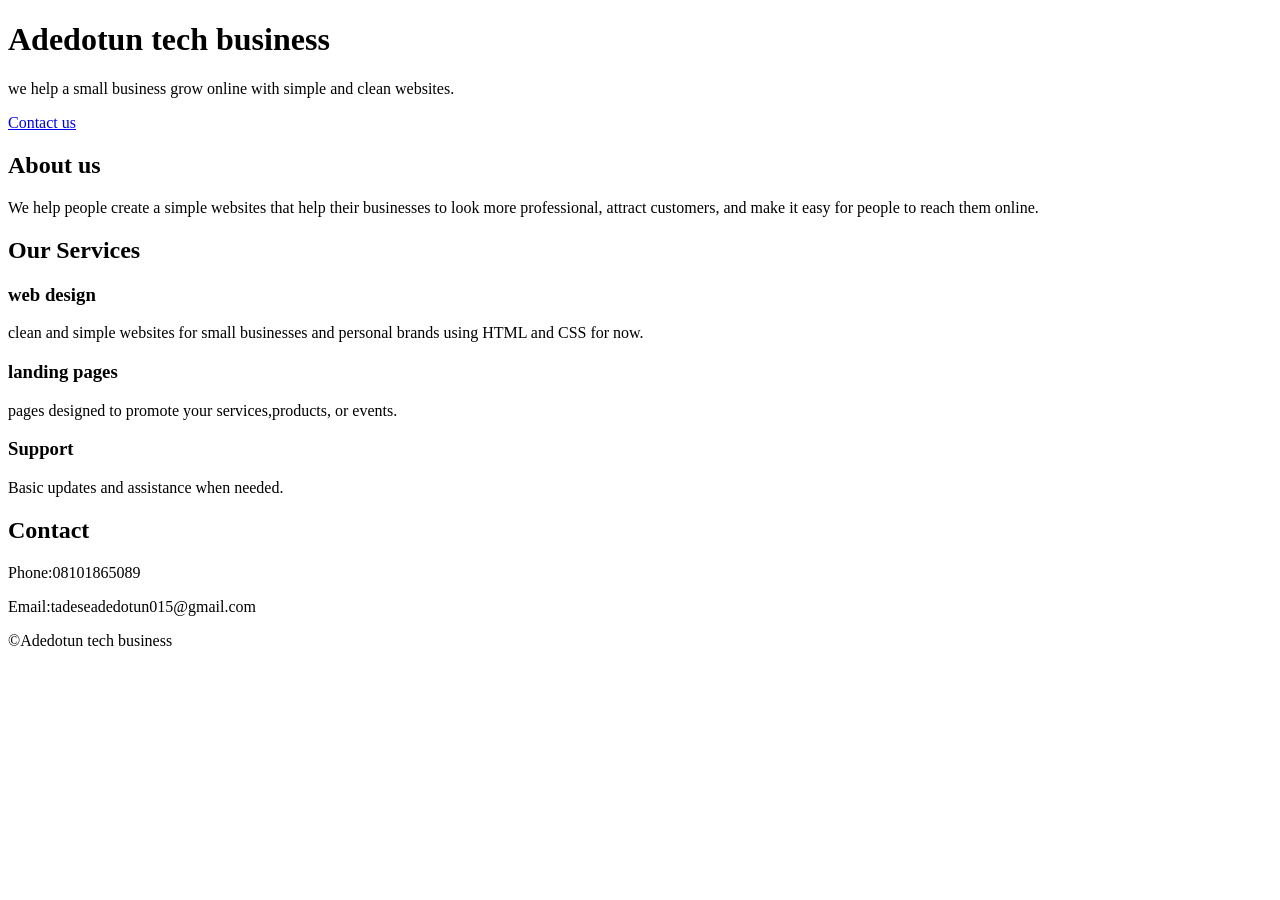
==== business-landing.html.html @ b6fb9127 "Add files via upload" ====
<!doctype html>
<html>
<head>
<meta name="viewport" content="width=device-width,initial-scale=1">    
<meta charset="Utf-8" />
<link rel="stylesheet" type="text/css" href="C:\Users\HP\Documents\DOTUN FILE\style.css14.css">
</head>
<title>ADEDOTUN TECH BUSINESS</title>
<body>

 <header>   
<div class="container">
    <h1>Adedotun tech business</h1>
    <p>we help a small business grow online with simple and clean websites.</p>
     <a href="#Contact" class="btn">Contact us</a>
</div>
</header>

<section class="about">
<div class="container">
    <h2>About us</h2>
    <P>We help people create a simple websites that help their businesses to look more professional, attract customers, and make it easy for people to reach them online. </P>
</div>
</section>

<section class="services">
<div class="container">
    <h2>Our Services</h2>

<div class="cards">
<div class="card">
    <h3>web design</h3>
    <p>clean and simple websites for small businesses and personal brands using HTML and CSS for now.</p>
</div> 

<div class="card">
    <h3>landing pages</h3>
    <p>pages designed to promote  your services,products, or events.</p>
</div>

<div class="card">
    <h3>Support</h3>
    <p>Basic updates and assistance when needed.</p>
</div>
</div>   
</div>
</section>

<section class="contact" id="contact">
<div class="container">
    <h2>Contact</h2>
    <p>Phone:08101865089</p>
    <p>Email:tadeseadedotun015@gmail.com</p>
</div>
</section>

<footer>
<div class="container">
   <p>&copy;Adedotun tech business</p> 
</div>    
</footer>

</body>
</html>
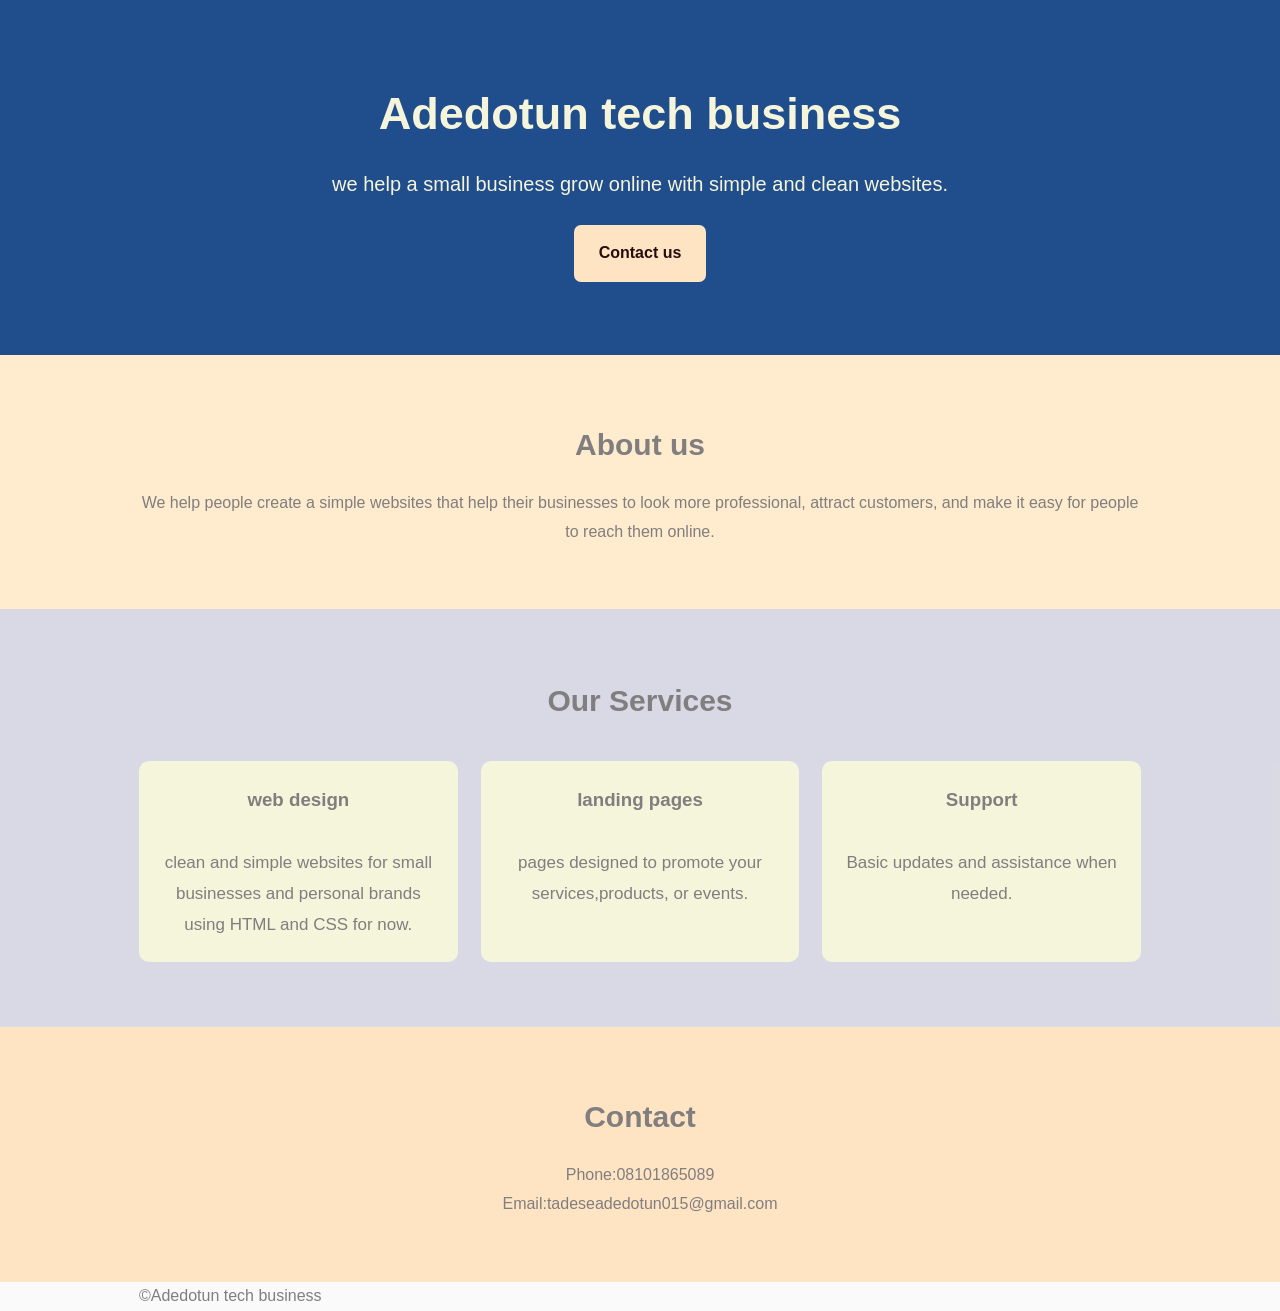
==== commit fd905422: "Fix HTML formatting and update stylesheet link" ====
--- a/business-landing.html.html
+++ b/business-landing.html.html
@@ -3,7 +3,7 @@
 <head>
 <meta name="viewport" content="width=device-width,initial-scale=1">    
 <meta charset="Utf-8" />
-<link rel="stylesheet" type="text/css" href="C:\Users\HP\Documents\DOTUN FILE\style.css14.css">
+<link rel="stylesheet" type="text/css" href="style.css14.css">
 </head>
 <title>ADEDOTUN TECH BUSINESS</title>
 <body>
@@ -61,4 +61,4 @@
 </footer>
 
 </body>
-</html>+</html>
--- a/style.css14.css
+++ b/style.css14.css
@@ -0,0 +1,91 @@
+* {
+    margin: 0;
+    padding: 0;
+    box-sizing: border-box;
+}
+body {
+    font-family: Arial, Helvetica, sans-serif;
+    line-height: 1.8;
+    color: #807e7e;
+    background: #f8f8f8ad;
+}
+.container {
+    width: 92%;
+    max-width: 1002px;
+    margin: auto;
+}
+header {
+    background: #204d8b;
+    color: beige;
+    padding: 73px 0;
+    text-align: center;
+}
+header h1 {
+    font-size: 45px;
+    margin-bottom: 12px;
+}
+header p {
+    font-size: 20px;
+    margin-bottom: 23px;
+}
+.btn {
+    display: inline-block;
+    padding: 14px 25px;
+    background: bisque;
+    color: #250d0d;
+    text-decoration: none;
+    border-radius: 7px;
+    font-weight: bold;
+}
+section {
+    padding: 63px 0;
+}
+.about {
+    background: blanchedalmond;
+    text-align: center;
+}
+.about h2,.services h2,.contact h2 {
+    margin-bottom: 17px;
+    font-size: 30px;
+}
+.services {
+    background: #07075822;
+    text-align: center;
+    padding: 65px 0;
+}
+.cards {
+    display: flex;
+    justify-content: center;
+    gap: 23px;
+    margin-top: 33px;
+    flex-wrap: nowrap;
+}
+.card {
+    background: beige;
+    padding: 22px;
+    width: 222px;
+    border-radius: 10px;
+    box-shadow: 0 3px 10px rgba(red, green, blue, alpha);
+    text-align: center;
+}
+.card h3 {
+    margin-bottom: 15px;
+    min-height: 50px;
+}
+.card p {
+    font-size: 17px;
+}
+.contact {
+    background: bisque;
+    text-align: center;
+}
+.footer {
+    background: #03214b;
+    color: beige;
+    text-align: center;
+    padding: 23px 0;
+}
+.card {
+    width: 105%;
+}    
+
